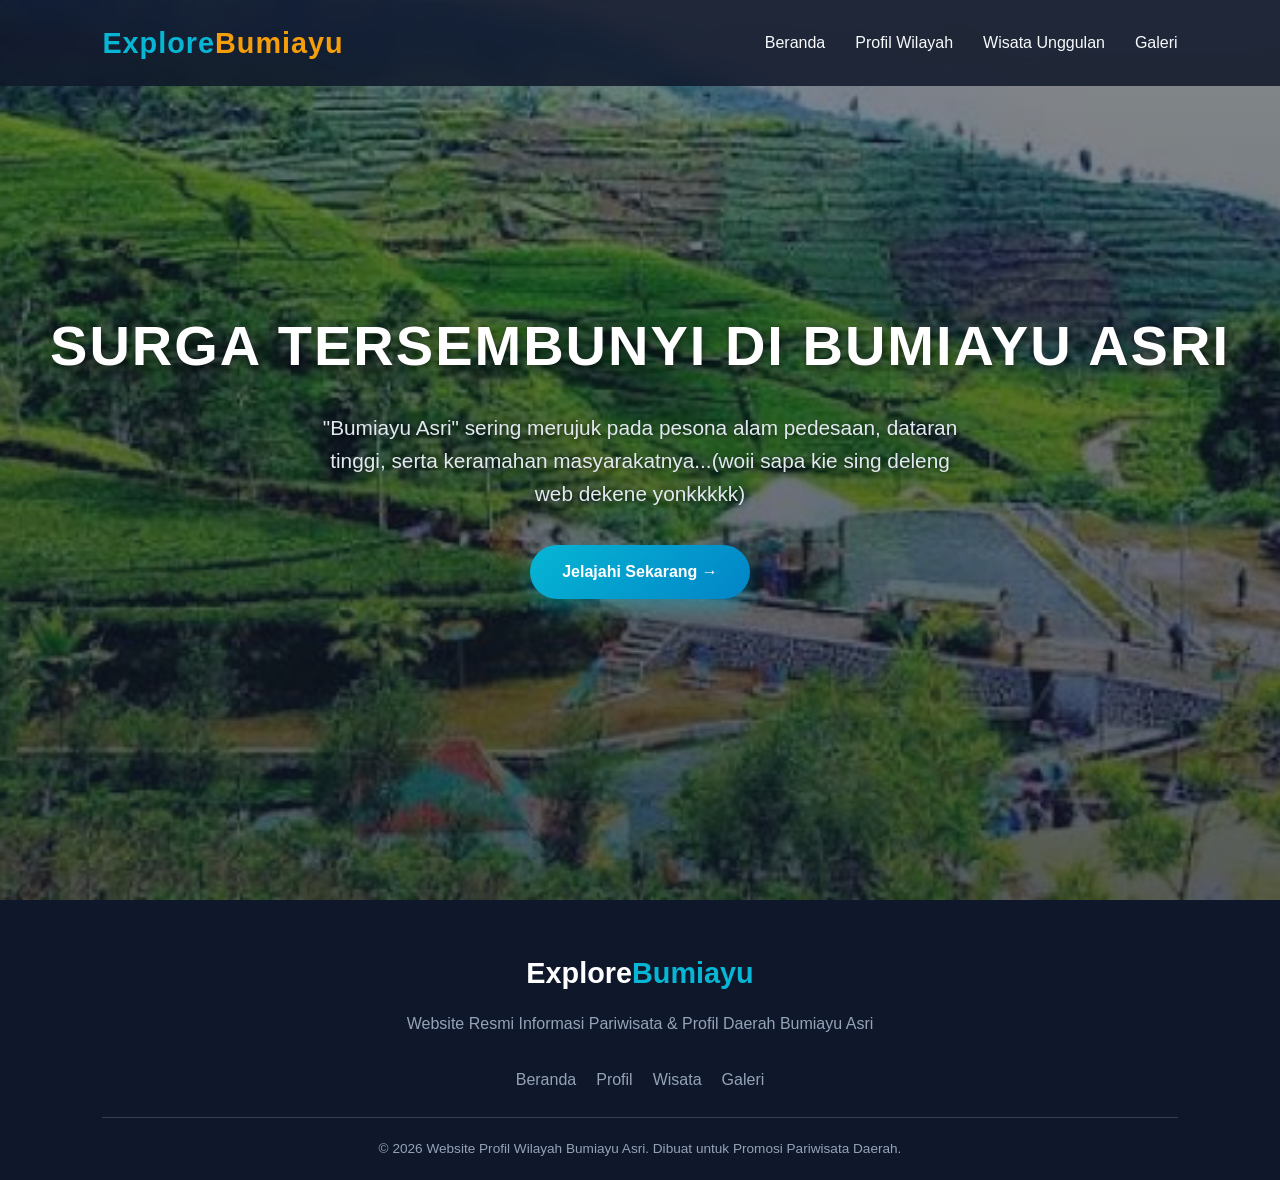
==== index.html @ 826f56b6 "Update index.html" ====
<!DOCTYPE html>
<html lang="id">
<head>
    <meta charset="UTF-8">
    <meta name="viewport" content="width=device-width, initial-scale=1.0">
    <title>Pesona Alam & Wisata - Bumiayu</title>
    <link rel="stylesheet" href="style.css">
</head>
<body>

    <!-- NAVIGASI -->
    <nav class="navbar">
        <div class="logo">Explore<span>Bumiayu</span></div>
        <ul class="nav-links">
            <li><a href="#beranda">Beranda</a></li>
            <li><a href="profile.html">Profil Wilayah</a></li>
            <li><a href="wisata.html">Wisata Unggulan</a></li>
            <li><a href="galeri.html">Galeri</a></li>
        </ul>
    </nav>

    <!-- HERO SECTION -->
    <header class="hero" id="beranda">
        <h1>SURGA TERSEMBUNYI DI BUMIAYU ASRI</h1>
        <p>"Bumiayu Asri" sering merujuk pada pesona alam pedesaan, dataran tinggi, serta keramahan masyarakatnya...(woii sapa kie sing deleng web dekene yonkkkkk)</p>
        <a href="#wisata" class="btn-primary">Jelajahi Sekarang &rarr;</a>
    </header>

  
    <!-- FOOTER -->
    <footer>
        <div class="footer-content">
            <div class="footer-logo">Explore<span>Bumiayu</span></div>
            <p>Website Resmi Informasi Pariwisata & Profil Daerah Bumiayu Asri</p>
        </div>
        <ul class="footer-links">
            <li><a href="#beranda">Beranda</a></li>
            <li><a href="#profil">Profil</a></li>
            <li><a href="#wisata">Wisata</a></li>
            <li><a href="#galeri">Galeri</a></li>
        </ul>
        <div class="copyright">
            &copy; 2026 Website Profil Wilayah Bumiayu Asri. Dibuat untuk Promosi Pariwisata Daerah.
        </div>
    </footer>

</body>
</html>
---- style.css ----
/* --- RESET & GLOBAL STYLES --- */
* {
    margin: 0;
    padding: 0;
    box-sizing: border-box;
}

body {
    font-family: 'Segoe UI', Tahoma, Geneva, Verdana, sans-serif;
    color: #2c3e50;
    background-color: #f8fafc;
    line-height: 1.6;
}

a {
    text-decoration: none;
    color: inherit;
}

/* --- NAVBAR --- */
.navbar {
    position: fixed;
    top: 0;
    left: 0;
    width: 100%;
    display: flex;
    justify-content: space-between;
    align-items: center;
    padding: 20px 8%;
    background: rgba(15, 23, 42, 0.85);
    backdrop-filter: blur(10px);
    z-index: 1000;
    transition: all 0.3s ease;
}

.navbar .logo {
    font-size: 1.8rem;
    font-weight: 700;
    color: #06b6d4;
    letter-spacing: 1px;
}

.navbar .logo span {
    color: #f59e0b;
}

.nav-links {
    display: flex;
    list-style: none;
    gap: 30px;
}

.nav-links a {
    color: #f8fafc;
    font-weight: 500;
    transition: color 0.3s ease;
}

.nav-links a:hover {
    color: #06b6d4;
}

/* --- HERO SECTION --- */
.hero {
    height: 100vh;
    background: linear-gradient(rgba(15, 23, 42, 0.5), rgba(15, 23, 42, 0.7)), 
                url('oke.jpg') center/cover no-repeat;
    display: flex;
    flex-direction: column;
    justify-content: center;
    align-items: center;
    text-align: center;
    color: #ffffff;
    padding: 0 20px;
}

.hero h1 {
    font-size: 3.5rem;
    font-weight: 800;
    margin-bottom: 20px;
    text-shadow: 2px 4px 10px rgba(0,0,0,0.5);
    letter-spacing: 2px;
}

.hero p {
    font-size: 1.3rem;
    max-width: 650px;
    margin-bottom: 35px;
    color: #e2e8f0;
    text-shadow: 1px 2px 5px rgba(0,0,0,0.5);
}

.btn-primary {
    padding: 14px 32px;
    background: linear-gradient(135deg, #06b6d4, #0284c7);
    color: #ffffff;
    font-size: 1rem;
    font-weight: 600;
    border-radius: 50px;
    box-shadow: 0 10px 20px rgba(6, 182, 212, 0.4);
    transition: all 0.3s ease;
    display: inline-block;
}

.btn-primary:hover {
    transform: translateY(-3px);
    box-shadow: 0 15px 25px rgba(6, 182, 212, 0.6);
    background: linear-gradient(135deg, #0284c7, #0369a1);
}

/* --- SECTIONS COMMON --- */
section {
    padding: 90px 8%;
}

.section-title {
    text-align: center;
    margin-bottom: 50px;
}

.section-title h2 {
    font-size: 2.5rem;
    color: #0f172a;
    position: relative;
    display: inline-block;
    padding-bottom: 10px;
}

.section-title h2::after {
    content: '';
    position: absolute;
    bottom: 0;
    left: 50%;
    transform: translateX(-50%);
    width: 70px;
    height: 4px;
    background: #06b6d4;
    border-radius: 2px;
}

.section-title p {
    color: #64748b;
    margin-top: 10px;
    font-size: 1.1rem;
}

/* --- ABOUT / PROFIL SECTION --- */
.about-container {
    display: grid;
    grid-template-columns: 1fr 1fr;
    gap: 50px;
    align-items: center;
}

.about-img {
    position: relative;
    border-radius: 20px;
    overflow: hidden;
    box-shadow: 0 20px 30px rgba(0,0,0,0.15);
}

.about-img img {
    width: 100%;
    height: 100%;
    object-fit: cover;
    display: block;
    transition: transform 0.5s ease;
}

.about-img:hover img {
    transform: scale(1.05);
}

.about-text h3 {
    font-size: 1.8rem;
    color: #0f172a;
    margin-bottom: 15px;
}

.about-text p {
    color: #475569;
    margin-bottom: 20px;
    text-align: justify;
}

.stats-grid {
    display: grid;
    grid-template-columns: repeat(3, 1fr);
    gap: 20px;
    margin-top: 30px;
}

.stat-card {
    background: #ffffff;
    padding: 20px;
    border-radius: 12px;
    text-align: center;
    box-shadow: 0 4px 15px rgba(0,0,0,0.05);
    border-bottom: 3px solid #06b6d4;
}

.stat-card h4 {
    font-size: 1.8rem;
    color: #0284c7;
}

.stat-card p {
    font-size: 0.9rem;
    color: #64748b;
    margin-bottom: 0;
}

/* --- DESTINASI WISATA SECTION --- */
.destinasi {
    background-color: #f1f5f9;
}

.destinasi-grid {
    display: grid;
    grid-template-columns: repeat(auto-fit, minmax(300px, 1fr));
    gap: 30px;
}

.card {
    background: #ffffff;
    border-radius: 16px;
    overflow: hidden;
    box-shadow: 0 10px 20px rgba(0,0,0,0.05);
    transition: all 0.3s ease;
    display: flex;
    flex-direction: column;
}

.card:hover {
    transform: translateY(-10px);
    box-shadow: 0 20px 30px rgba(0,0,0,0.12);
}

.card-img {
    height: 220px;
    overflow: hidden;
    position: relative;
}

.card-img img {
    width: 100%;
    height: 100%;
    object-fit: cover;
    transition: transform 0.5s ease;
}

.card:hover .card-img img {
    transform: scale(1.1);
}

.card-badge {
    position: absolute;
    top: 15px;
    right: 15px;
    background: rgba(15, 23, 42, 0.7);
    color: #ffffff;
    padding: 5px 12px;
    border-radius: 20px;
    font-size: 0.8rem;
    backdrop-filter: blur(5px);
}

.card-body {
    padding: 25px;
    display: flex;
    flex-direction: column;
    flex-grow: 1;
}

.card-body h3 {
    font-size: 1.3rem;
    margin-bottom: 10px;
    color: #0f172a;
}

.card-body p {
    color: #64748b;
    font-size: 0.95rem;
    margin-bottom: 20px;
    flex-grow: 1;
}

.card-link {
    color: #0284c7;
    font-weight: 600;
    display: inline-flex;
    align-items: center;
    gap: 5px;
    transition: gap 0.3s ease;
}

.card-link:hover {
    gap: 10px;
}

/* --- GALLERY SECTION --- */
.gallery-grid {
    display: grid;
    grid-template-columns: repeat(auto-fit, minmax(250px, 1fr));
    gap: 20px;
}

.gallery-item {
    position: relative;
    border-radius: 12px;
    overflow: hidden;
    height: 250px;
    box-shadow: 0 5px 15px rgba(0,0,0,0.1);
}

.gallery-item img {
    width: 100%;
    height: 100%;
    object-fit: cover;
    transition: transform 0.5s ease;
}

.gallery-overlay {
    position: absolute;
    top: 0;
    left: 0;
    width: 100%;
    height: 100%;
    background: linear-gradient(to top, rgba(15, 23, 42, 0.8), transparent);
    display: flex;
    align-items: flex-end;
    padding: 20px;
    opacity: 0;
    transition: opacity 0.3s ease;
}

.gallery-overlay h4 {
    color: #ffffff;
    font-size: 1.1rem;
}

.gallery-item:hover img {
    transform: scale(1.1);
}

.gallery-item:hover .gallery-overlay {
    opacity: 1;
}

/* --- FOOTER --- */
footer {
    background: #0f172a;
    color: #94a3b8;
    padding: 50px 8% 20px;
    text-align: center;
}

.footer-content {
    margin-bottom: 30px;
}

.footer-logo {
    font-size: 1.8rem;
    font-weight: 700;
    color: #ffffff;
    margin-bottom: 15px;
}

.footer-logo span {
    color: #06b6d4;
}

.footer-links {
    display: flex;
    justify-content: center;
    gap: 20px;
    margin-bottom: 25px;
    list-style: none;
}

.footer-links a {
    color: #94a3b8;
    transition: color 0.3s ease;
}

.footer-links a:hover {
    color: #06b6d4;
}

.copyright {
    border-top: 1px solid #334155;
    padding-top: 20px;
    font-size: 0.85rem;
}

/* --- RESPONSIVE DESIGN --- */
@media (max-width: 768px) {
    .navbar {
        flex-direction: column;
        gap: 15px;
        padding: 15px 5%;
    }

    .hero h1 {
        font-size: 2.3rem;
    }

    .hero p {
        font-size: 1rem;
    }

    .about-container {
        grid-template-columns: 1fr;
    }

    .stats-grid {
        grid-template-columns: 1fr;
    }
    
    section {
        padding: 60px 5%;
    }
}
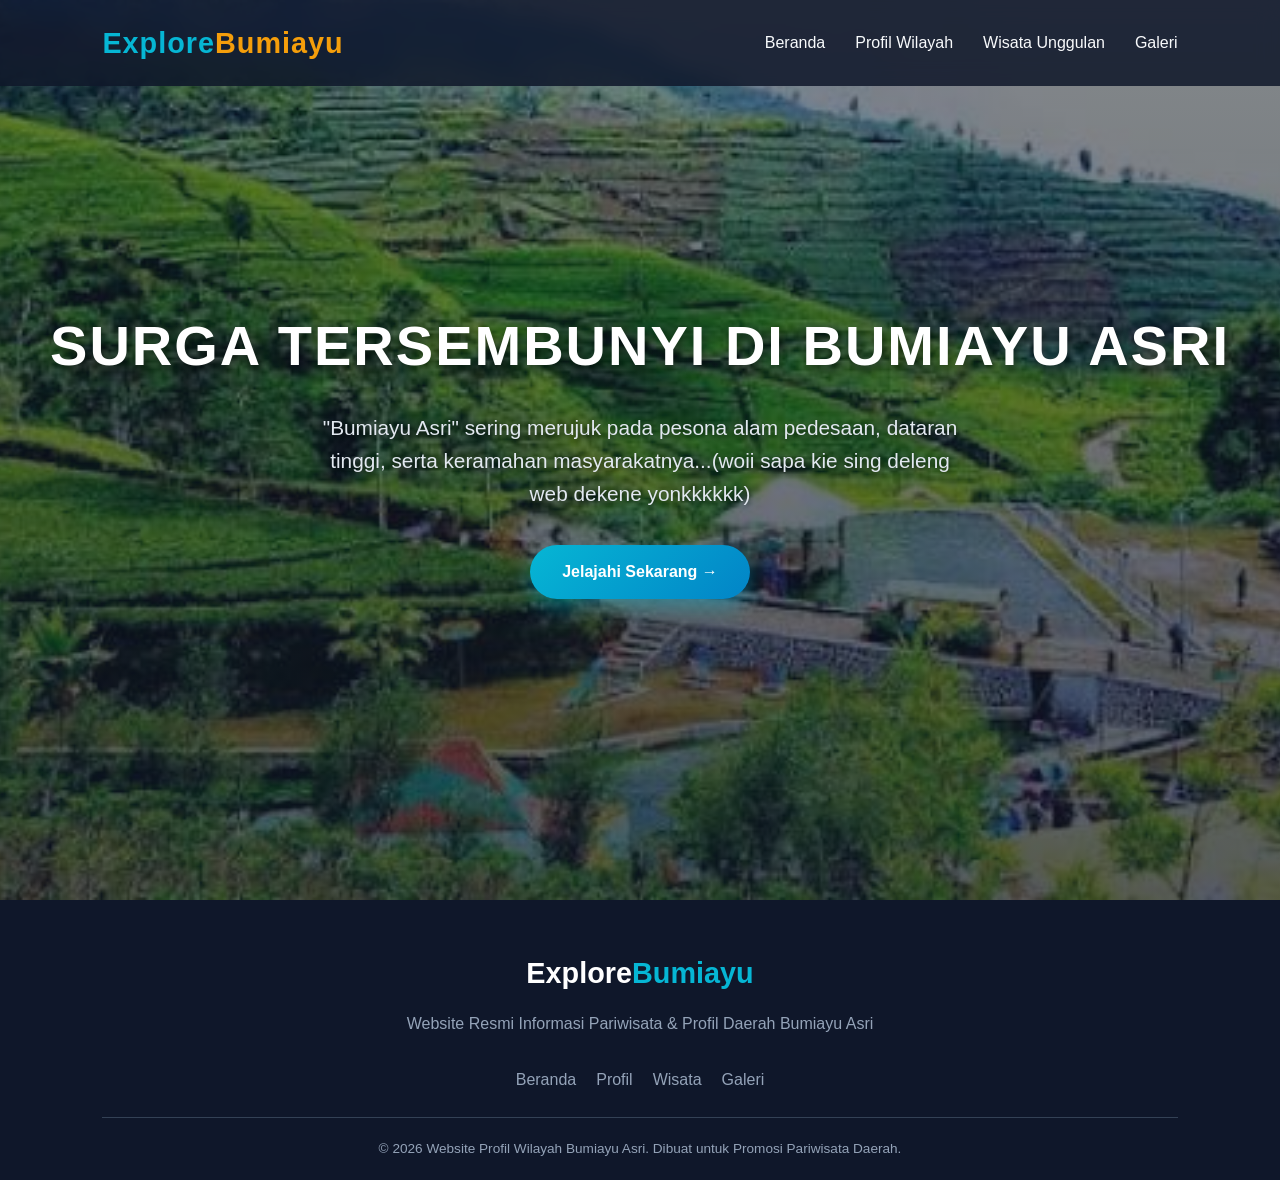
==== commit 288c1e9b: "Update index.html" ====
--- a/index.html
+++ b/index.html
@@ -22,7 +22,7 @@
     <!-- HERO SECTION -->
     <header class="hero" id="beranda">
         <h1>SURGA TERSEMBUNYI DI BUMIAYU ASRI</h1>
-        <p>"Bumiayu Asri" sering merujuk pada pesona alam pedesaan, dataran tinggi, serta keramahan masyarakatnya...(woii sapa kie sing deleng web dekene yonkkkkk)</p>
+        <p>"Bumiayu Asri" sering merujuk pada pesona alam pedesaan, dataran tinggi, serta keramahan masyarakatnya...(woii sapa kie sing deleng web dekene yonkkkkkk)</p>
         <a href="#wisata" class="btn-primary">Jelajahi Sekarang &rarr;</a>
     </header>
 
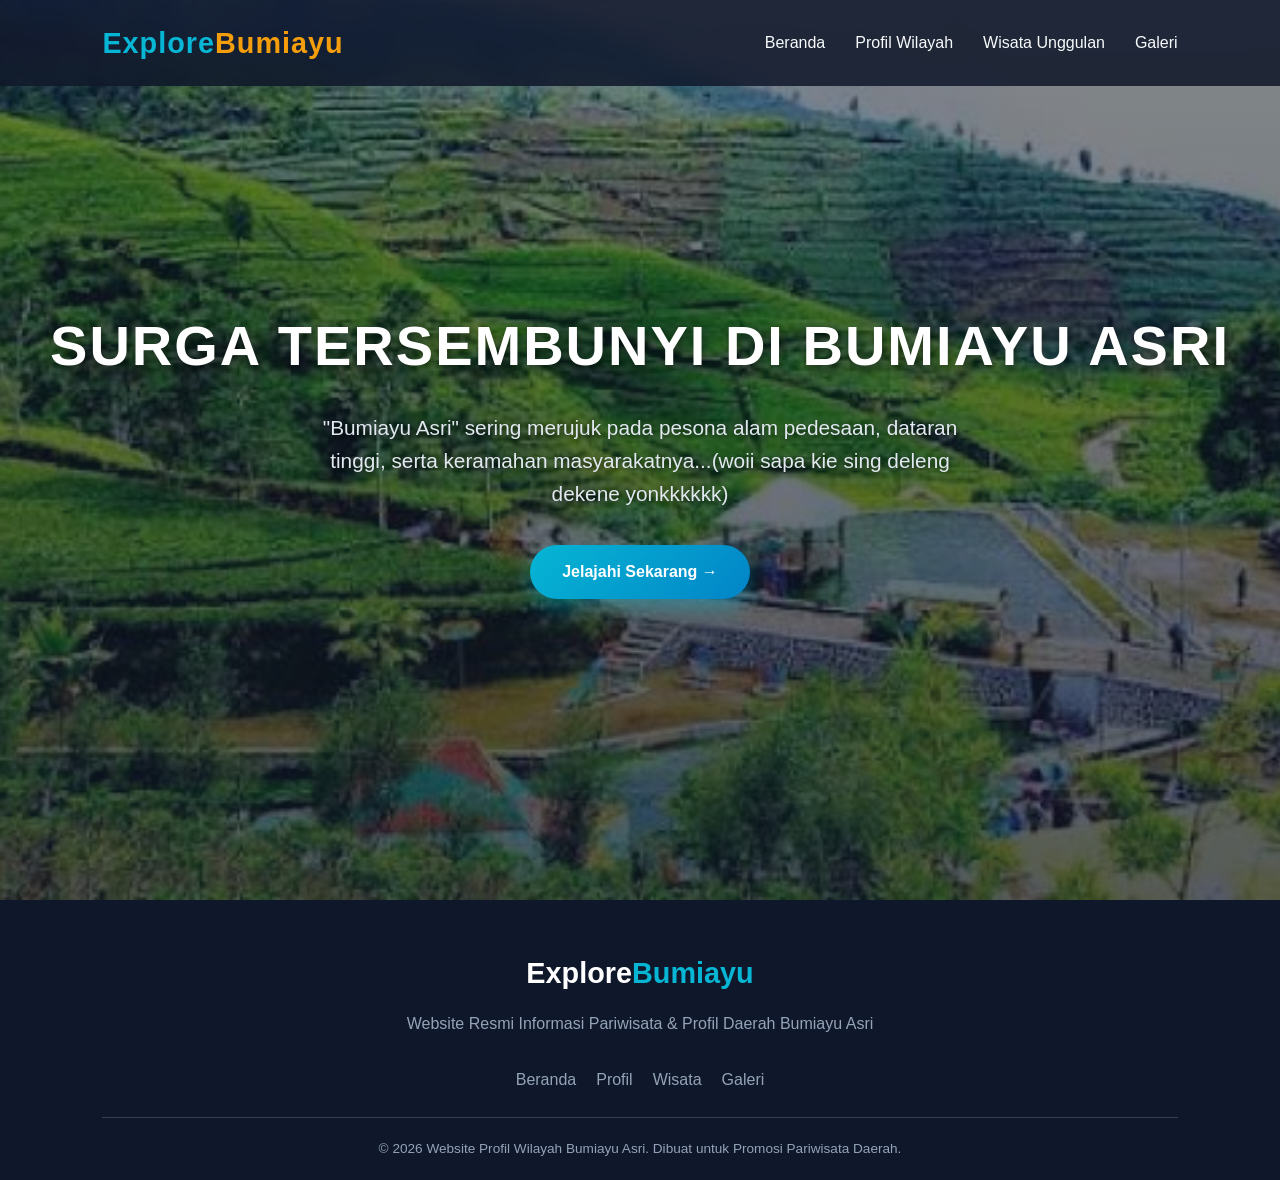
==== commit a334d4d1: "Update index.html" ====
--- a/index.html
+++ b/index.html
@@ -22,7 +22,7 @@
     <!-- HERO SECTION -->
     <header class="hero" id="beranda">
         <h1>SURGA TERSEMBUNYI DI BUMIAYU ASRI</h1>
-        <p>"Bumiayu Asri" sering merujuk pada pesona alam pedesaan, dataran tinggi, serta keramahan masyarakatnya...(woii sapa kie sing deleng web dekene yonkkkkkk)</p>
+        <p>"Bumiayu Asri" sering merujuk pada pesona alam pedesaan, dataran tinggi, serta keramahan masyarakatnya...(woii sapa kie sing deleng dekene yonkkkkkk)</p>
         <a href="#wisata" class="btn-primary">Jelajahi Sekarang &rarr;</a>
     </header>
 
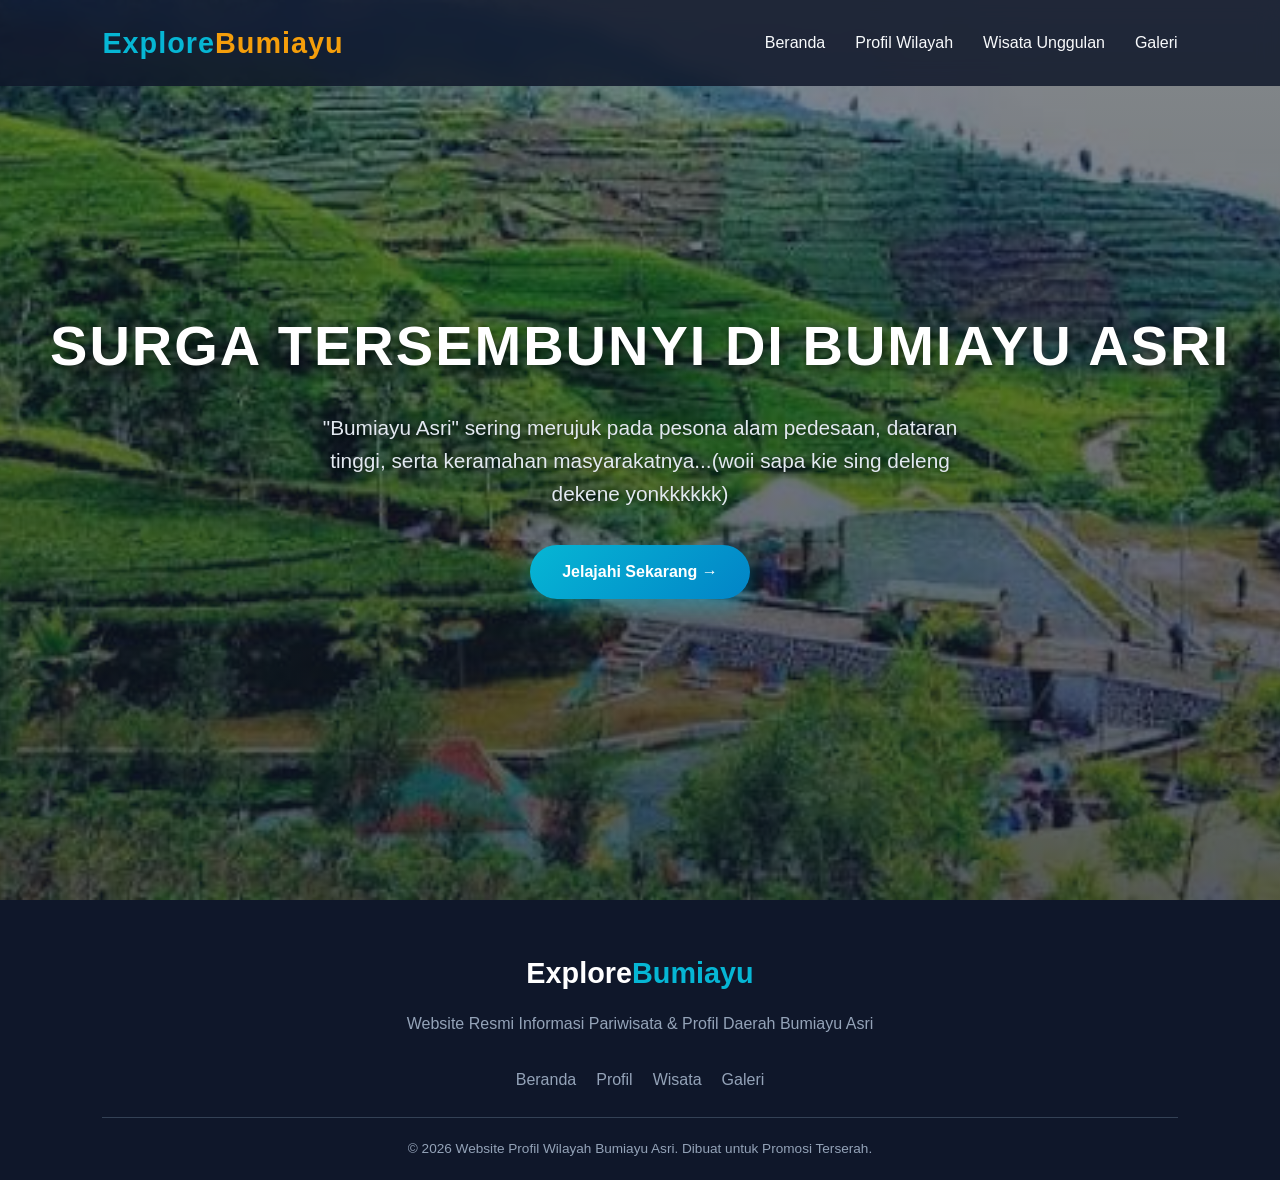
==== commit 649bd7c6: "Update index.html" ====
--- a/index.html
+++ b/index.html
@@ -40,7 +40,7 @@
             <li><a href="#galeri">Galeri</a></li>
         </ul>
         <div class="copyright">
-            &copy; 2026 Website Profil Wilayah Bumiayu Asri. Dibuat untuk Promosi Pariwisata Daerah.
+            &copy; 2026 Website Profil Wilayah Bumiayu Asri. Dibuat untuk Promosi Terserah.
         </div>
     </footer>
 
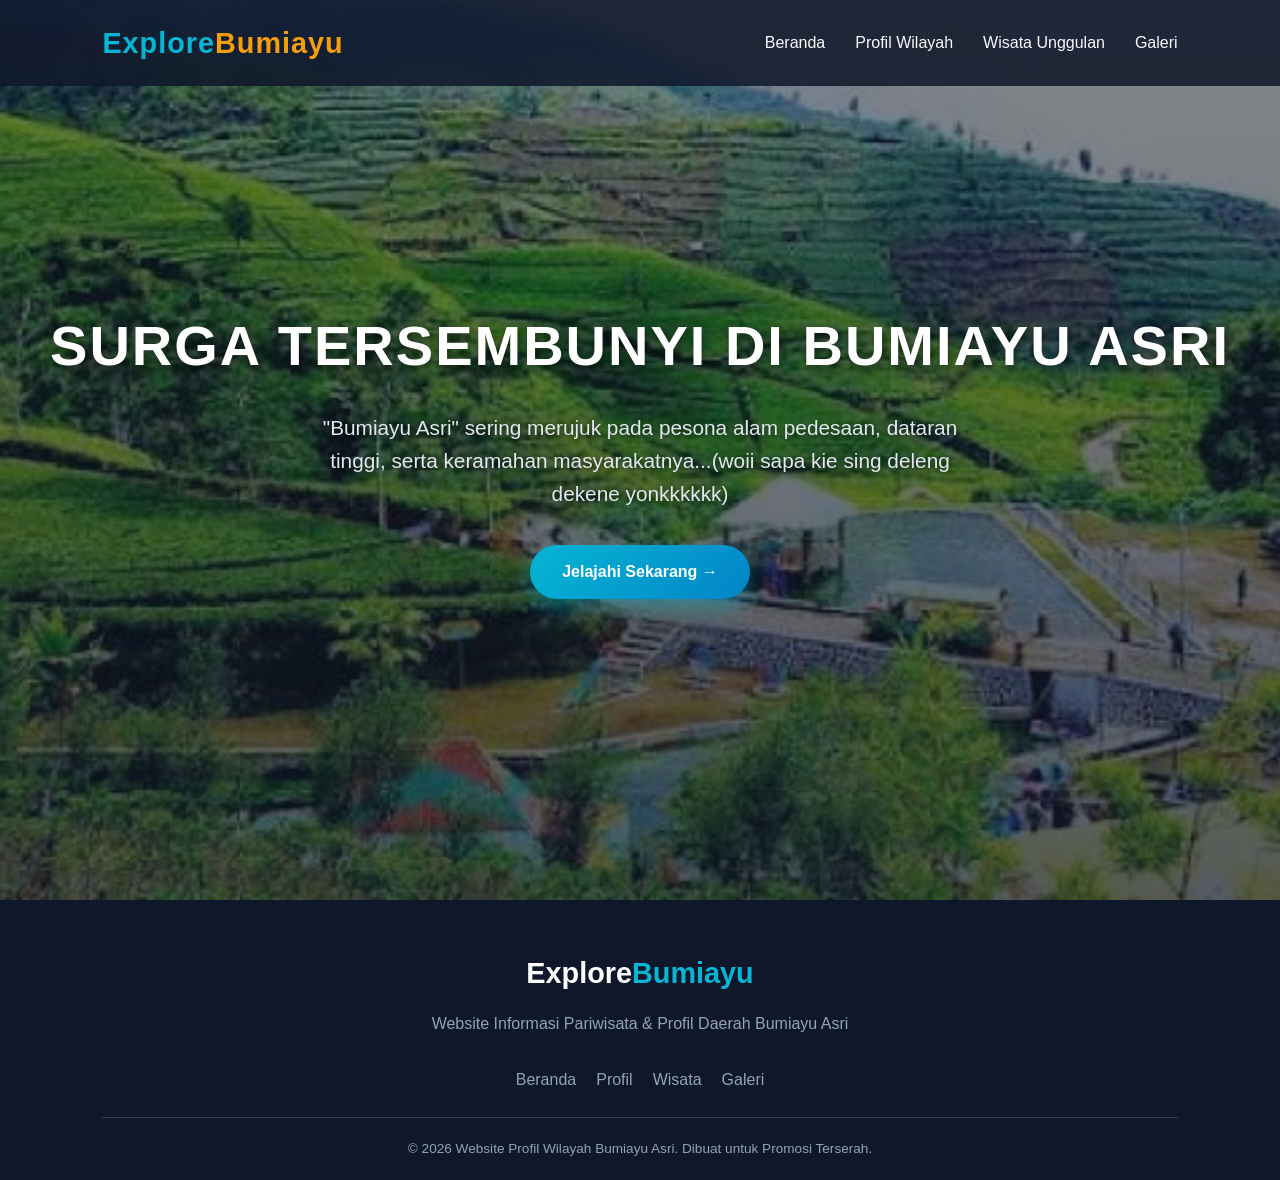
==== commit 71993fbc: "Update index.html" ====
--- a/index.html
+++ b/index.html
@@ -31,7 +31,7 @@
     <footer>
         <div class="footer-content">
             <div class="footer-logo">Explore<span>Bumiayu</span></div>
-            <p>Website Resmi Informasi Pariwisata & Profil Daerah Bumiayu Asri</p>
+            <p>Website Informasi Pariwisata & Profil Daerah Bumiayu Asri</p>
         </div>
         <ul class="footer-links">
             <li><a href="#beranda">Beranda</a></li>
